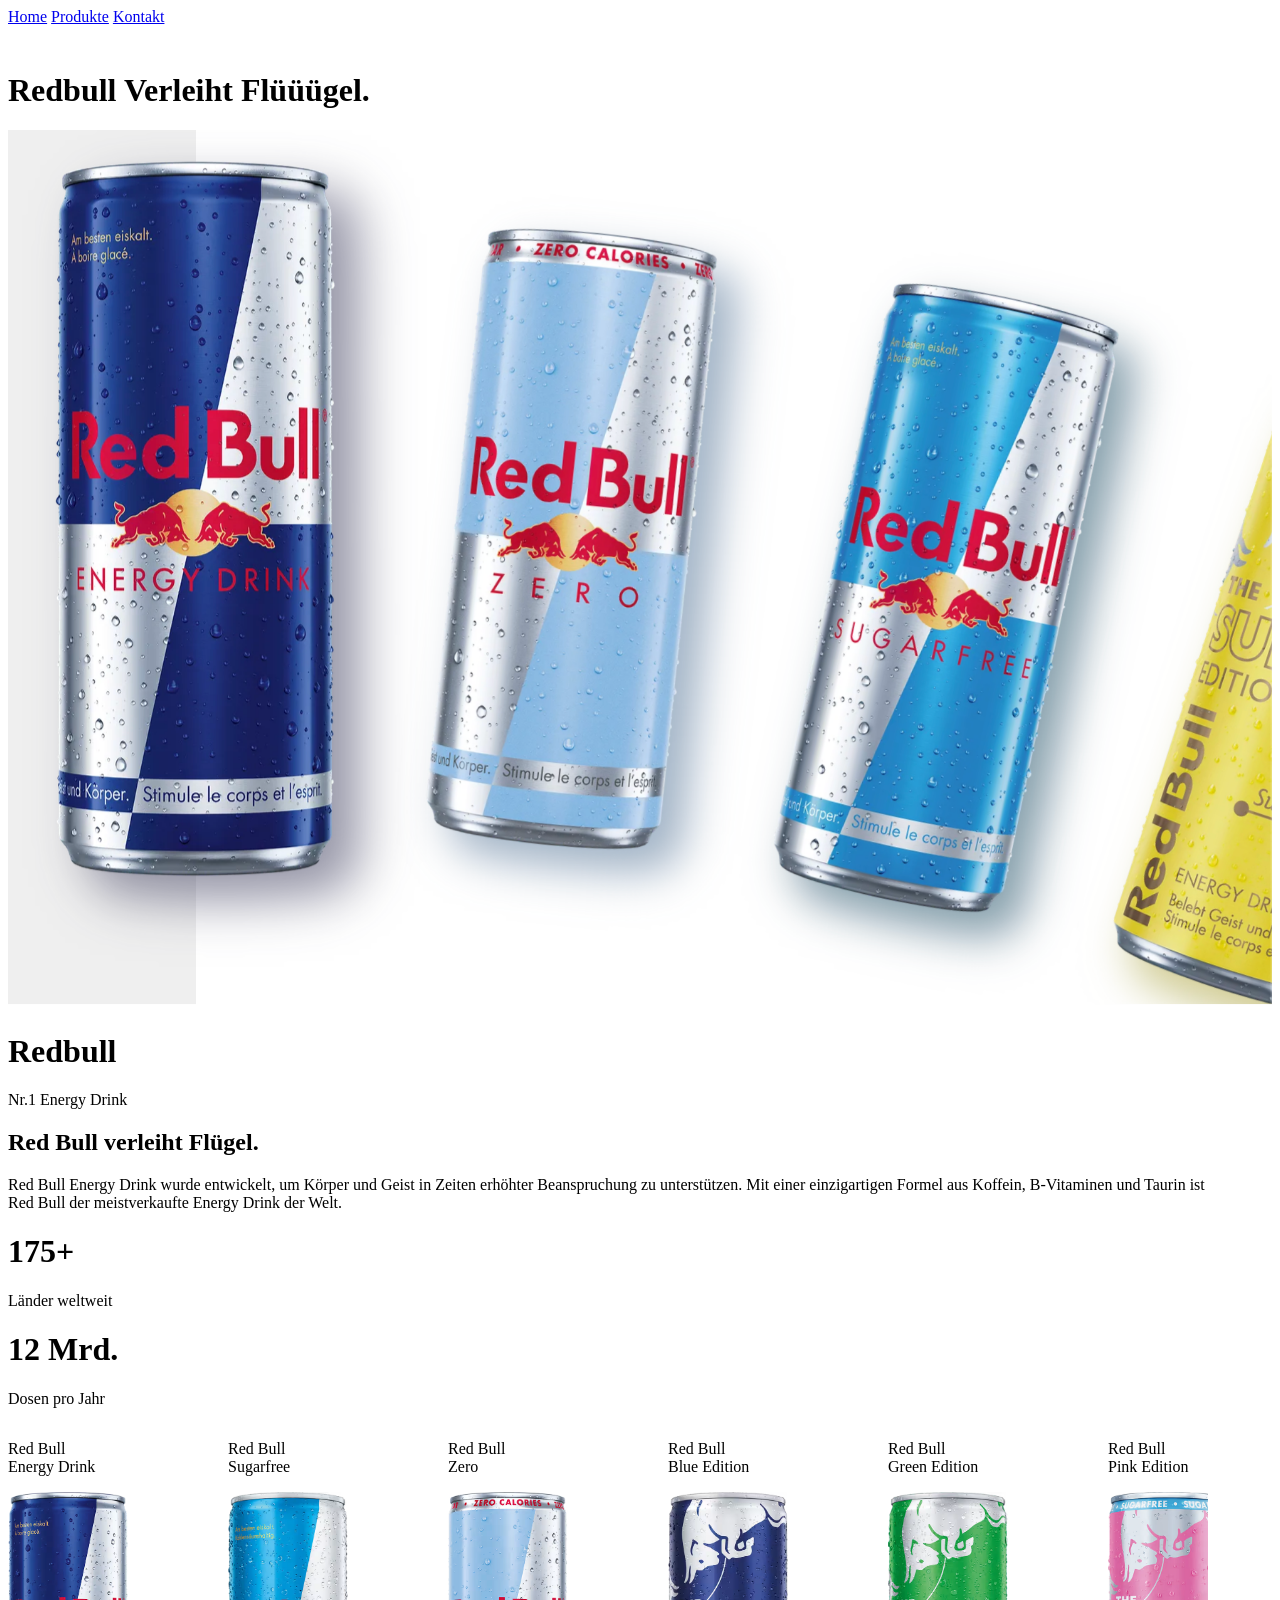
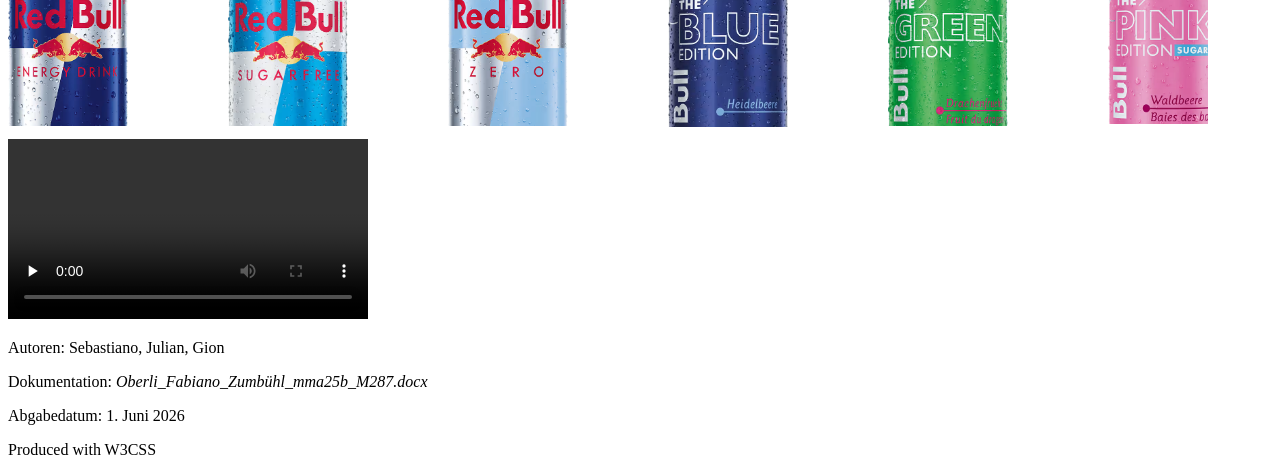
==== index.html @ 5c86467d "Update index.html" ====
<!doctype html>
<html lang="de">
  <meta charset="UTF-8" />
  <title>Redbull</title>
  <link rel="icon" href="img/redbull_favicon.png" />
  <meta name="viewport" content="width=device-width,initial-scale=1" />
  <link rel="stylesheet" href="https://www.w3schools.com/w3css/5/w3.css" />

  <body>
    <!-- Navigation (Stays on Top) -->
    <div class="w3-top w3-bar w3-black">
      <a href="index.html" class="w3-bar-item w3-button w3-padding-16">Home</a>
      <a href="html/Produkte.html" class="w3-bar-item w3-button w3-padding-16"
        >Produkte</a
      >
      <a href="html/kontakt.html" class="w3-bar-item w3-button w3-padding-16"
        >Kontakt</a
      >
    </div>

    <!-- Hero -->
    <div class="w3-row w3-light-grey" style="margin-top: 46px">
      <div class="w3-half w3-display-container w3-padding-64">
        <h1 class="w3-jumbo w3-padding-32">Redbull Verleiht Flüüügel.</h1>
      </div>
      <div class="w3-half">
        <img
          src="img/Bildschirmfoto%202026-05-11%20um%2011.07.30.png"
          class="w3-image w3-right"
          style="width: 100%"
          alt="Red Bull Cans"
        />
      </div>
    </div>

    <!-- Start Content -->
    <div class="w3-content" style="max-width: 1200px">
      <!-- About -->
      <div class="w3-container w3-padding-32 w3-white w3-border-bottom">
        <h1 class="w3-center w3-wide">Redbull</h1>
        <p class="w3-center">Nr.1 Energy Drink</p>
      </div>

      <!-- Three Columns -->
      <div class="w3-row">
        <div class="w3-col l6 m12 s12 w3-red w3-padding-32">
          <h2 class="w3-wide">Red Bull verleiht Flügel.</h2>
          <p>Red Bull Energy Drink wurde entwickelt, um Körper und Geist in Zeiten erhöhter Beanspruchung zu unterstützen. Mit einer einzigartigen Formel aus Koffein, B-Vitaminen und Taurin ist Red Bull der meistverkaufte Energy Drink der Welt.</p>
        </div>
        <div class="w3-col l3 m6 s12 w3-light-grey w3-padding-32 w3-center">
          <h1 class="w3-xxxlarge w3-text-red"><b>175+</b></h1>
          <p>Länder weltweit</p>
        </div>
        <div class="w3-col l3 m6 s12 w3-white w3-padding-32 w3-center">
          <h1 class="w3-xxxlarge w3-text-red"><b>12 Mrd.</b></h1>
          <p>Dosen pro Jahr</p>
        </div>
      </div>

      <!-- Products -->
      <div class="w3-container w3-padding-32 w3-light-grey w3-border-bottom">
        <div
          class="w3-row"
          style="
            display: flex;
            gap: 20px;
            overflow-x: auto;
            padding-bottom: 8px;
          "
        >
          <div
            class="w3-card w3-white w3-center w3-padding-16"
            style="flex: 0 0 200px; border-radius: 12px"
          >
            <p class="w3-bold">Red Bull<br />Energy Drink</p>
            <img
              src="img/red-bull-energy-drink.avif"
              class="w3-image"
              style="width: 60%"
              alt="Energy Drink"
            />
          </div>

          <div
            class="w3-card w3-white w3-center w3-padding-16"
            style="flex: 0 0 200px; border-radius: 12px"
          >
            <p class="w3-bold">Red Bull<br />Sugarfree</p>
            <img
              src="img/red-bull-sugarfree.avif"
              class="w3-image"
              style="width: 60%"
              alt="Sugarfree"
            />
          </div>

          <div
            class="w3-card w3-white w3-center w3-padding-16"
            style="flex: 0 0 200px; border-radius: 12px"
          >
            <p class="w3-bold">Red Bull<br />Zero</p>
            <img
              src="img/red-bull-zero-energy-drink.avif"
              class="w3-image"
              style="width: 60%"
              alt="Zero"
            />
          </div>

          <div
            class="w3-card w3-white w3-center w3-padding-16"
            style="flex: 0 0 200px; border-radius: 12px"
          >
            <p class="w3-bold">Red Bull<br />Blue Edition</p>
            <img
              src="img/red-bull-blue-edition-image.avif"
              class="w3-image"
              style="width: 60%"
              alt="Blue Edition"
            />
          </div>

          <div
            class="w3-card w3-white w3-center w3-padding-16"
            style="flex: 0 0 200px; border-radius: 12px"
          >
            <p class="w3-bold">Red Bull<br />Green Edition</p>
            <img
              src="img/red-bull-green-edition-image.avif"
              class="w3-image"
              style="width: 60%"
              alt="Green Edition"
            />
          </div>

          <div
            class="w3-card w3-white w3-center w3-padding-16"
            style="flex: 0 0 200px; border-radius: 12px"
          >
            <p class="w3-bold">Red Bull<br />Pink Edition</p>
            <img
              src="img/red-bull-pink-edition-image.avif"
              class="w3-image"
              style="width: 60%"
              alt="Pink Edition"
            />
          </div>

          <div
            class="w3-card w3-white w3-center w3-padding-16"
            style="flex: 0 0 200px; border-radius: 12px"
          >
            <p class="w3-bold">Red Bull<br />White Edition</p>
            <img
              src="img/red-bull-white-edition-image.avif"
              class="w3-image"
              style="width: 60%"
              alt="White Edition"
            />
          </div>

          <div
            class="w3-card w3-white w3-center w3-padding-16"
            style="flex: 0 0 200px; border-radius: 12px"
          >
            <p class="w3-bold">Red Bull<br />Apricot Edition</p>
            <img
              src="img/red-bull-apricot-edition-image.avif"
              class="w3-image"
              style="width: 60%"
              alt="Apricot Edition"
            />
          </div>

          <div
            class="w3-card w3-white w3-center w3-padding-16"
            style="flex: 0 0 200px; border-radius: 12px"
          >
            <p class="w3-bold">Red Bull<br />Glacier Edition</p>
            <img
              src="img/red-bull-glacier-edition-image.avif"
              class="w3-image"
              style="width: 60%"
              alt="Glacier Edition"
            />
          </div>

          <div
            class="w3-card w3-white w3-center w3-padding-16"
            style="flex: 0 0 200px; border-radius: 12px"
          >
            <p class="w3-bold">Red Bull<br />Iced Edition</p>
            <img
              src="img/red-bull-iced-edition.avif"
              class="w3-image"
              style="width: 60%"
              alt="Iced Edition"
            />
          </div>

          <div
            class="w3-card w3-white w3-center w3-padding-16"
            style="flex: 0 0 200px; border-radius: 12px"
          >
            <p class="w3-bold">Red Bull<br />Sea Blue Edition</p>
            <img
              src="img/red-bull-sea-blue-edition-image.avif"
              class="w3-image"
              style="width: 60%"
              alt="Sea Blue Edition"
            />
          </div>

          <div
            class="w3-card w3-white w3-center w3-padding-16"
            style="flex: 0 0 200px; border-radius: 12px"
          >
            <p class="w3-bold">Red Bull<br />Summer Edition</p>
            <img
              src="img/red-bull-summer-edition-sugarfree.avif"
              class="w3-image"
              style="width: 60%"
              alt="Summer Edition Sugarfree"
            />
          </div>
        </div>
      </div>

      <!-- Video -->
      <div class="w3-container w3-padding-32 w3-light-grey w3-center">
        <video width="30%" controls preload="none">
          <source src="video/Download.mp4" type="video/mp4" />
        </video>
      </div>
    </div>

    <!-- Footer -->
    <footer class="w3-container w3-black w3-padding-32 w3-center">
      <p>Autoren: Sebastiano, Julian, Gion</p>
      <p>Dokumentation: <em>Oberli_Fabiano_Zumbühl_mma25b_M287.docx</em></p>
      <p>Abgabedatum: 1. Juni 2026</p>
      <p>Produced with W3CSS</p>
    </footer>
  </body>
</html>
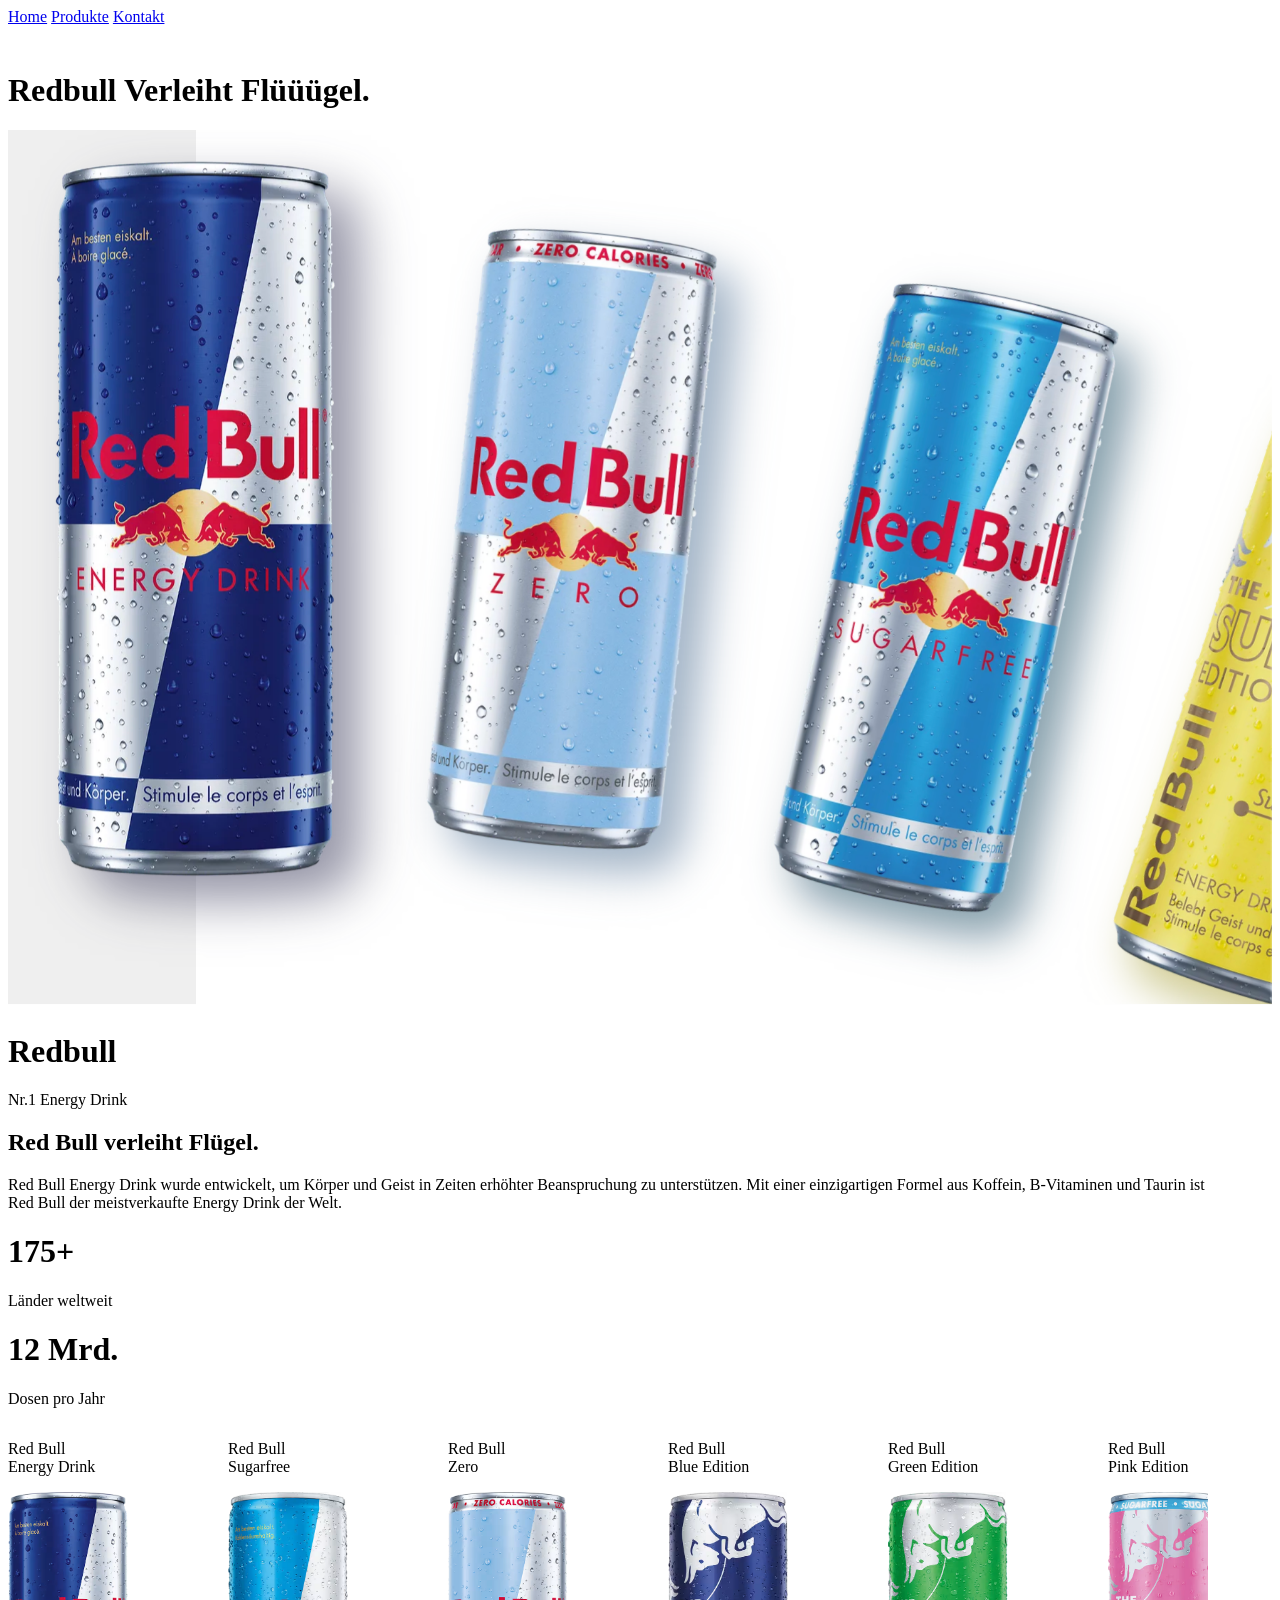
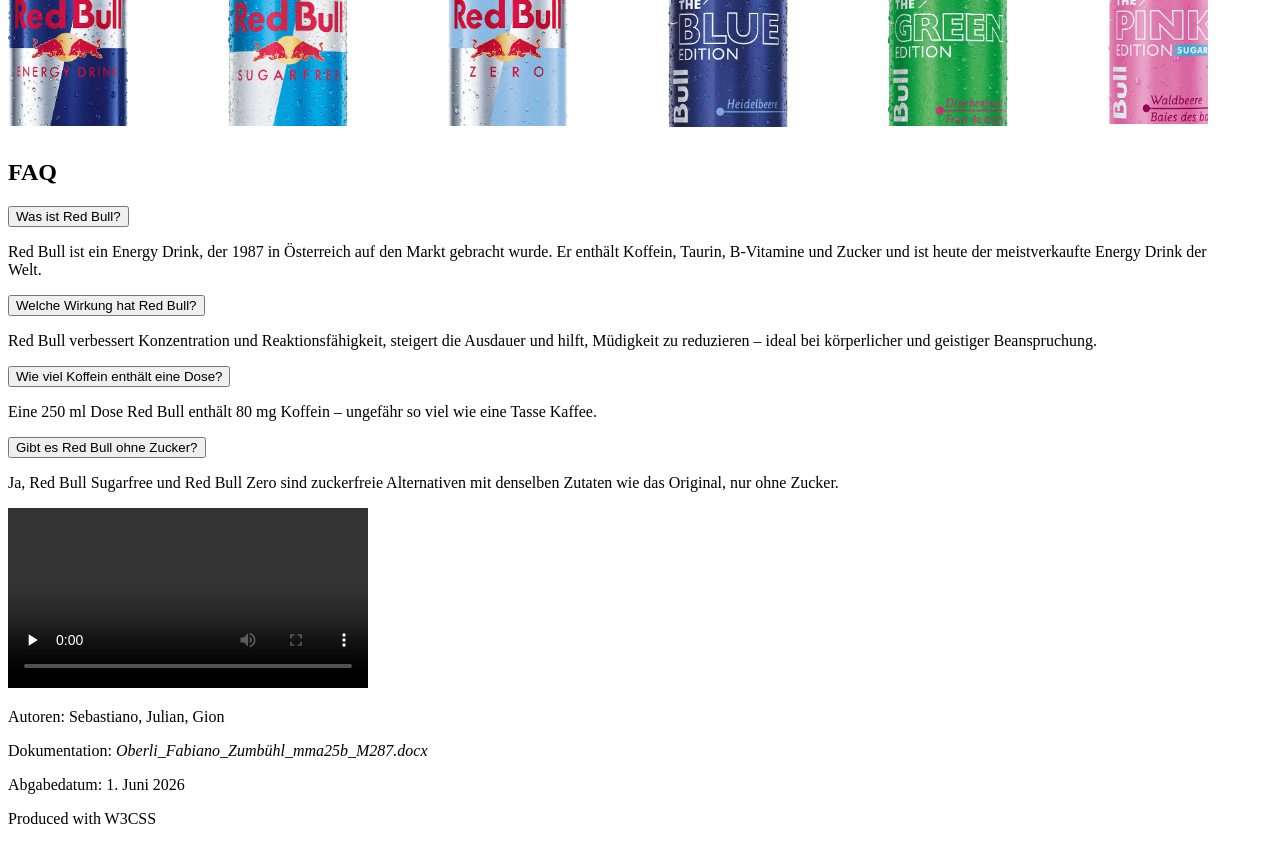
==== commit 8c4a8938: "Update index.html" ====
--- a/index.html
+++ b/index.html
@@ -226,6 +226,39 @@
         </div>
       </div>
 
+      <!-- Accordion -->
+      <div class="w3-container w3-padding-32 w3-white">
+        <h2 class="w3-center w3-wide">FAQ</h2>
+
+        <button onclick="this.nextElementSibling.classList.toggle('w3-show')" class="w3-button w3-block w3-left-align w3-border-bottom">
+          Was ist Red Bull?
+        </button>
+        <div class="w3-hide w3-container w3-light-grey w3-padding-16">
+          <p>Red Bull ist ein Energy Drink, der 1987 in Österreich auf den Markt gebracht wurde. Er enthält Koffein, Taurin, B-Vitamine und Zucker und ist heute der meistverkaufte Energy Drink der Welt.</p>
+        </div>
+
+        <button onclick="this.nextElementSibling.classList.toggle('w3-show')" class="w3-button w3-block w3-left-align w3-border-bottom">
+          Welche Wirkung hat Red Bull?
+        </button>
+        <div class="w3-hide w3-container w3-light-grey w3-padding-16">
+          <p>Red Bull verbessert Konzentration und Reaktionsfähigkeit, steigert die Ausdauer und hilft, Müdigkeit zu reduzieren – ideal bei körperlicher und geistiger Beanspruchung.</p>
+        </div>
+
+        <button onclick="this.nextElementSibling.classList.toggle('w3-show')" class="w3-button w3-block w3-left-align w3-border-bottom">
+          Wie viel Koffein enthält eine Dose?
+        </button>
+        <div class="w3-hide w3-container w3-light-grey w3-padding-16">
+          <p>Eine 250 ml Dose Red Bull enthält 80 mg Koffein – ungefähr so viel wie eine Tasse Kaffee.</p>
+        </div>
+
+        <button onclick="this.nextElementSibling.classList.toggle('w3-show')" class="w3-button w3-block w3-left-align">
+          Gibt es Red Bull ohne Zucker?
+        </button>
+        <div class="w3-hide w3-container w3-light-grey w3-padding-16">
+          <p>Ja, Red Bull Sugarfree und Red Bull Zero sind zuckerfreie Alternativen mit denselben Zutaten wie das Original, nur ohne Zucker.</p>
+        </div>
+      </div>
+
       <!-- Video -->
       <div class="w3-container w3-padding-32 w3-light-grey w3-center">
         <video width="30%" controls preload="none">
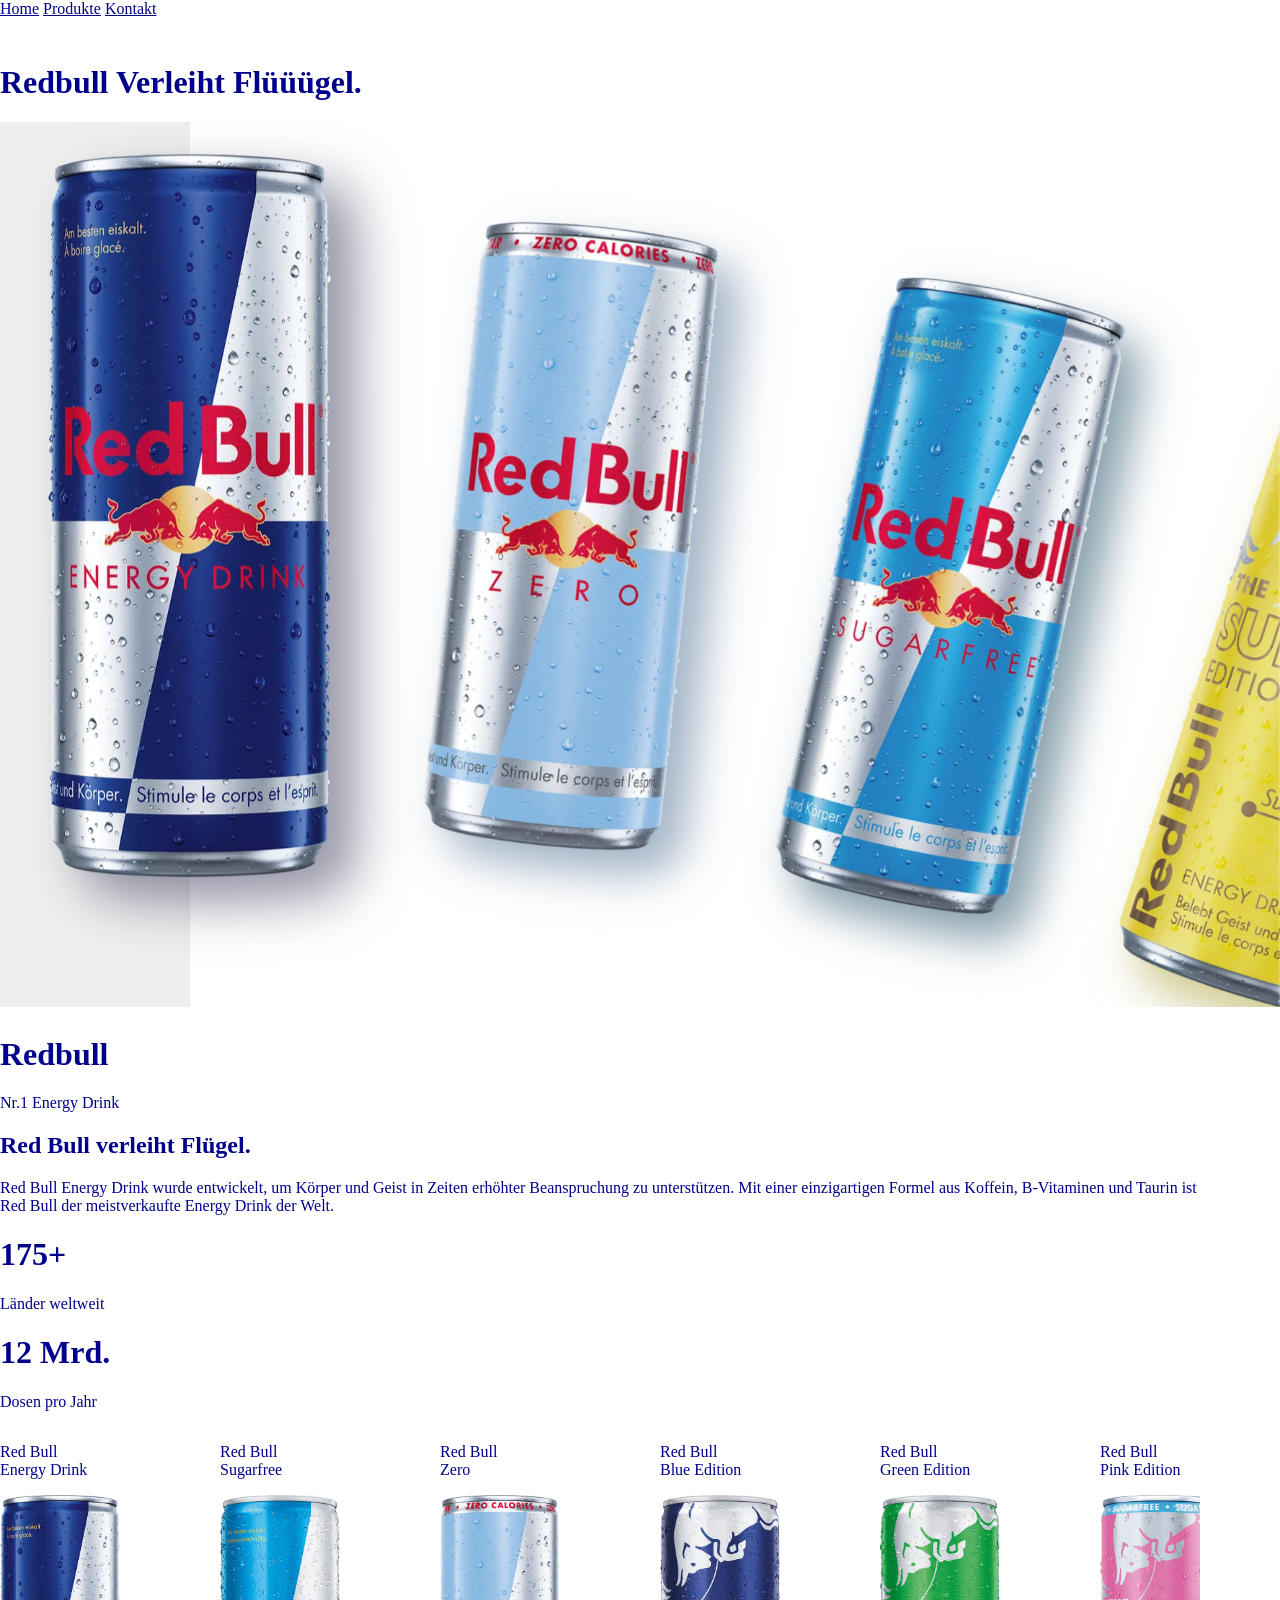
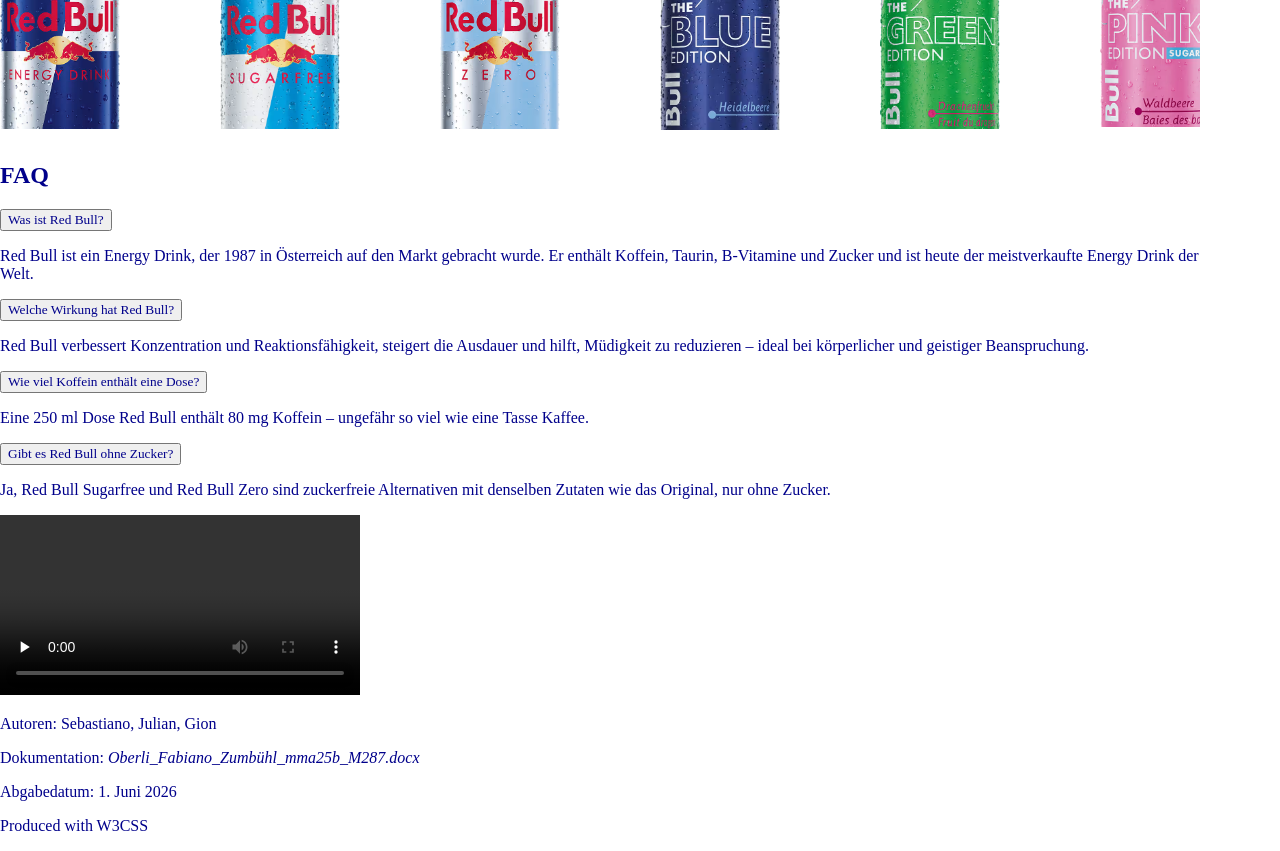
==== commit 8ce7be4b: "Update index.html" ====
--- a/index.html
+++ b/index.html
@@ -5,9 +5,10 @@
   <link rel="icon" href="img/redbull_favicon.png" />
   <meta name="viewport" content="width=device-width,initial-scale=1" />
   <link rel="stylesheet" href="https://www.w3schools.com/w3css/5/w3.css" />
+  <link rel="stylesheet" href="css/Kontakt.css" />
 
   <body>
-    <!-- Navigation (Stays on Top) -->
+    <!-- Navigation -->
     <div class="w3-top w3-bar w3-black">
       <a href="index.html" class="w3-bar-item w3-button w3-padding-16">Home</a>
       <a href="html/Produkte.html" class="w3-bar-item w3-button w3-padding-16"
@@ -45,7 +46,12 @@
       <div class="w3-row">
         <div class="w3-col l6 m12 s12 w3-red w3-padding-32">
           <h2 class="w3-wide">Red Bull verleiht Flügel.</h2>
-          <p>Red Bull Energy Drink wurde entwickelt, um Körper und Geist in Zeiten erhöhter Beanspruchung zu unterstützen. Mit einer einzigartigen Formel aus Koffein, B-Vitaminen und Taurin ist Red Bull der meistverkaufte Energy Drink der Welt.</p>
+          <p>
+            Red Bull Energy Drink wurde entwickelt, um Körper und Geist in
+            Zeiten erhöhter Beanspruchung zu unterstützen. Mit einer
+            einzigartigen Formel aus Koffein, B-Vitaminen und Taurin ist Red
+            Bull der meistverkaufte Energy Drink der Welt.
+          </p>
         </div>
         <div class="w3-col l3 m6 s12 w3-light-grey w3-padding-32 w3-center">
           <h1 class="w3-xxxlarge w3-text-red"><b>175+</b></h1>
@@ -230,32 +236,59 @@
       <div class="w3-container w3-padding-32 w3-white">
         <h2 class="w3-center w3-wide">FAQ</h2>
 
-        <button onclick="this.nextElementSibling.classList.toggle('w3-show')" class="w3-button w3-block w3-left-align w3-border-bottom">
+        <button
+          onclick="this.nextElementSibling.classList.toggle('w3-show')"
+          class="w3-button w3-block w3-left-align w3-border-bottom"
+        >
           Was ist Red Bull?
         </button>
         <div class="w3-hide w3-container w3-light-grey w3-padding-16">
-          <p>Red Bull ist ein Energy Drink, der 1987 in Österreich auf den Markt gebracht wurde. Er enthält Koffein, Taurin, B-Vitamine und Zucker und ist heute der meistverkaufte Energy Drink der Welt.</p>
-        </div>
-
-        <button onclick="this.nextElementSibling.classList.toggle('w3-show')" class="w3-button w3-block w3-left-align w3-border-bottom">
+          <p>
+            Red Bull ist ein Energy Drink, der 1987 in Österreich auf den Markt
+            gebracht wurde. Er enthält Koffein, Taurin, B-Vitamine und Zucker
+            und ist heute der meistverkaufte Energy Drink der Welt.
+          </p>
+        </div>
+
+        <button
+          onclick="this.nextElementSibling.classList.toggle('w3-show')"
+          class="w3-button w3-block w3-left-align w3-border-bottom"
+        >
           Welche Wirkung hat Red Bull?
         </button>
         <div class="w3-hide w3-container w3-light-grey w3-padding-16">
-          <p>Red Bull verbessert Konzentration und Reaktionsfähigkeit, steigert die Ausdauer und hilft, Müdigkeit zu reduzieren – ideal bei körperlicher und geistiger Beanspruchung.</p>
-        </div>
-
-        <button onclick="this.nextElementSibling.classList.toggle('w3-show')" class="w3-button w3-block w3-left-align w3-border-bottom">
+          <p>
+            Red Bull verbessert Konzentration und Reaktionsfähigkeit, steigert
+            die Ausdauer und hilft, Müdigkeit zu reduzieren – ideal bei
+            körperlicher und geistiger Beanspruchung.
+          </p>
+        </div>
+
+        <button
+          onclick="this.nextElementSibling.classList.toggle('w3-show')"
+          class="w3-button w3-block w3-left-align w3-border-bottom"
+        >
           Wie viel Koffein enthält eine Dose?
         </button>
         <div class="w3-hide w3-container w3-light-grey w3-padding-16">
-          <p>Eine 250 ml Dose Red Bull enthält 80 mg Koffein – ungefähr so viel wie eine Tasse Kaffee.</p>
-        </div>
-
-        <button onclick="this.nextElementSibling.classList.toggle('w3-show')" class="w3-button w3-block w3-left-align">
+          <p>
+            Eine 250 ml Dose Red Bull enthält 80 mg Koffein – ungefähr so viel
+            wie eine Tasse Kaffee.
+          </p>
+        </div>
+
+        <button
+          onclick="this.nextElementSibling.classList.toggle('w3-show')"
+          class="w3-button w3-block w3-left-align"
+        >
           Gibt es Red Bull ohne Zucker?
         </button>
         <div class="w3-hide w3-container w3-light-grey w3-padding-16">
-          <p>Ja, Red Bull Sugarfree und Red Bull Zero sind zuckerfreie Alternativen mit denselben Zutaten wie das Original, nur ohne Zucker.</p>
+          <p>
+            Ja, Red Bull Sugarfree und Red Bull Zero sind zuckerfreie
+            Alternativen mit denselben Zutaten wie das Original, nur ohne
+            Zucker.
+          </p>
         </div>
       </div>
 
@@ -274,5 +307,5 @@
       <p>Abgabedatum: 1. Juni 2026</p>
       <p>Produced with W3CSS</p>
     </footer>
-  </body>
+  </bod>
 </html>
--- a/css/Kontakt.css
+++ b/css/Kontakt.css
@@ -0,0 +1,75 @@
+* {
+    box-sizing: border-box;
+    font-family: Cambria, Cochin, Georgia, Times, 'Times New Roman', serif;
+    color: darkblue;
+}
+
+body {
+    margin: 0;
+}
+
+/* Karten */
+.kontakt-card {
+    overflow: hidden;
+}
+
+/* Alle Karten sind klickbar, weil alle ein Modal haben */
+.kontakt-card-clickable {
+    cursor: pointer;
+    transition: transform 0.25s ease, box-shadow 0.25s ease;
+}
+
+.kontakt-card-clickable:hover {
+    transform: translateY(-6px);
+}
+
+/* Bilder in den Karten */
+.kontakt-img {
+    width: 100%;
+    height: 260px;
+    object-fit: cover;
+    display: block;
+}
+
+/* Name über dem Bild */
+.name-overlay {
+    position: absolute;
+    bottom: 0;
+    left: 0;
+    width: 100%;
+    
+    padding: 14px;
+    color: white;
+    font-size: 20px;
+    font-weight: bold;
+
+    background: linear-gradient(transparent, rgba(0, 0, 0, 0.75));
+}
+
+/* Modal */
+.modal-window {
+    max-width: 600px;
+    overflow: hidden;
+}
+
+.modal-img {
+    width: 100%;
+    max-height: 300px;
+    object-fit: cover;
+}
+
+/* Mobile Ansicht */
+@media (max-width: 600px) {
+    .kontakt-img {
+        height: 150px;
+    }
+
+    .name-overlay {
+        font-size: 14px;
+        padding: 8px;
+    }
+
+    .w3-container p {
+        font-size: 12px;
+    }
+}
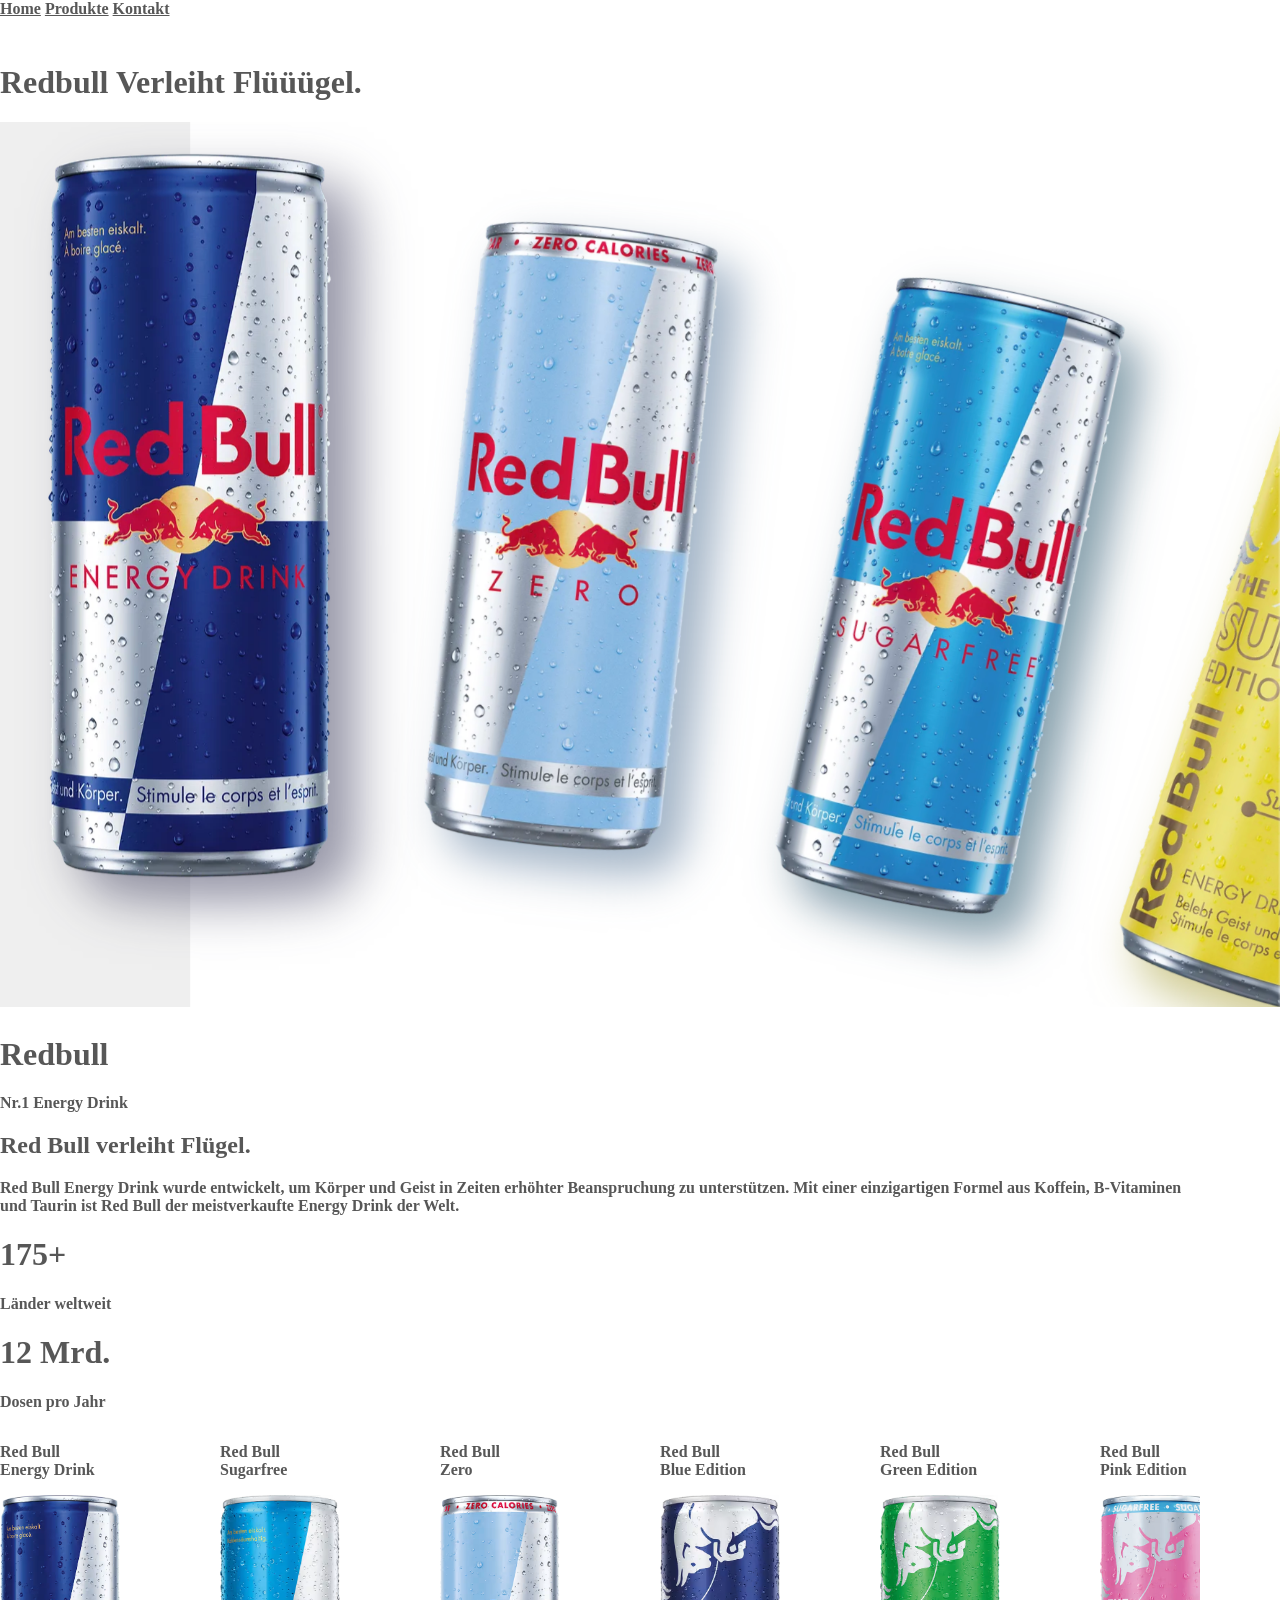
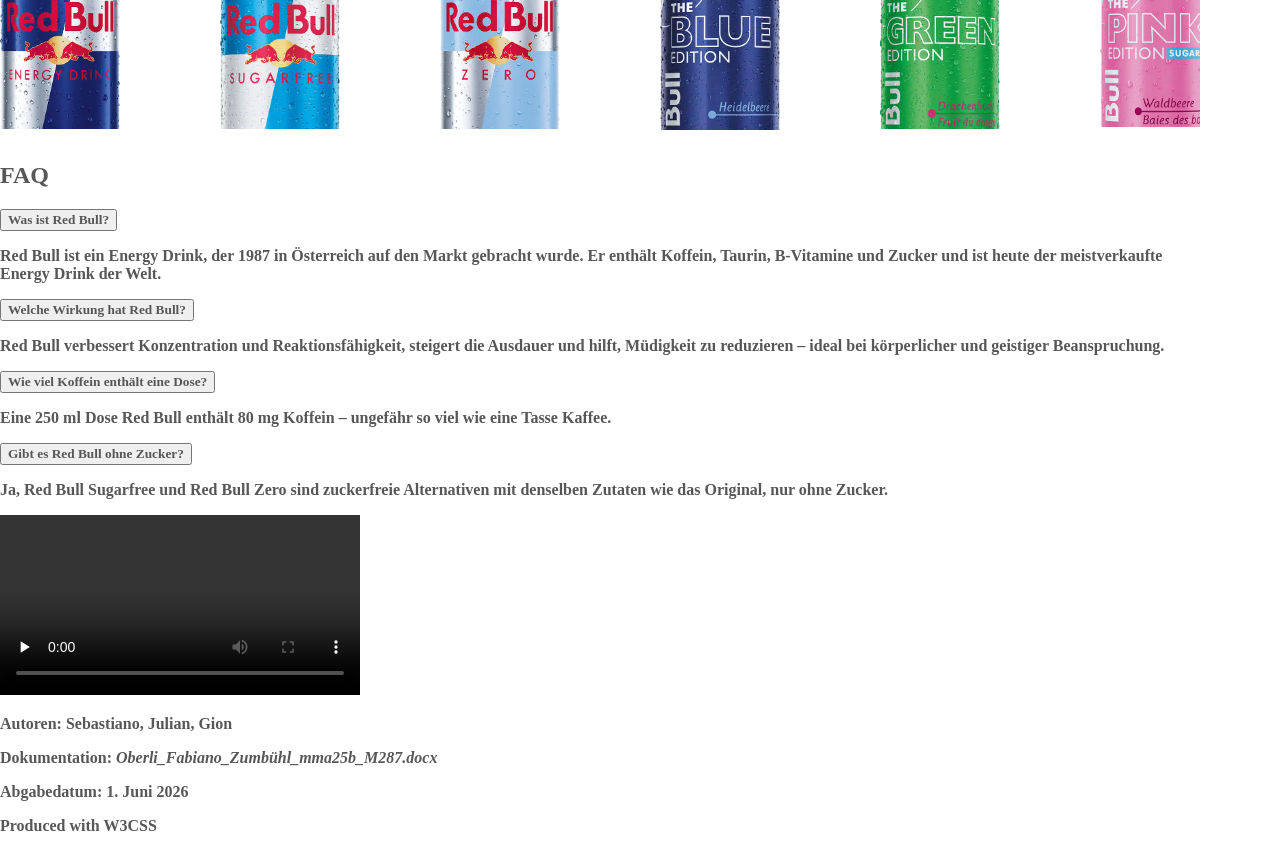
==== commit 5452d33a: "Update index.html" ====
--- a/index.html
+++ b/index.html
@@ -301,7 +301,7 @@
     </div>
 
     <!-- Footer -->
-    <footer class="w3-container w3-black w3-padding-32 w3-center">
+    <footer class="w3-container w3-padding-32 w3-center">
       <p>Autoren: Sebastiano, Julian, Gion</p>
       <p>Dokumentation: <em>Oberli_Fabiano_Zumbühl_mma25b_M287.docx</em></p>
       <p>Abgabedatum: 1. Juni 2026</p>
--- a/css/Kontakt.css
+++ b/css/Kontakt.css
@@ -1,7 +1,8 @@
 * {
     box-sizing: border-box;
     font-family: Cambria, Cochin, Georgia, Times, 'Times New Roman', serif;
-    color: darkblue;
+    font-weight: bold;
+    color: rgb(87, 87, 87);
 }
 
 body {
